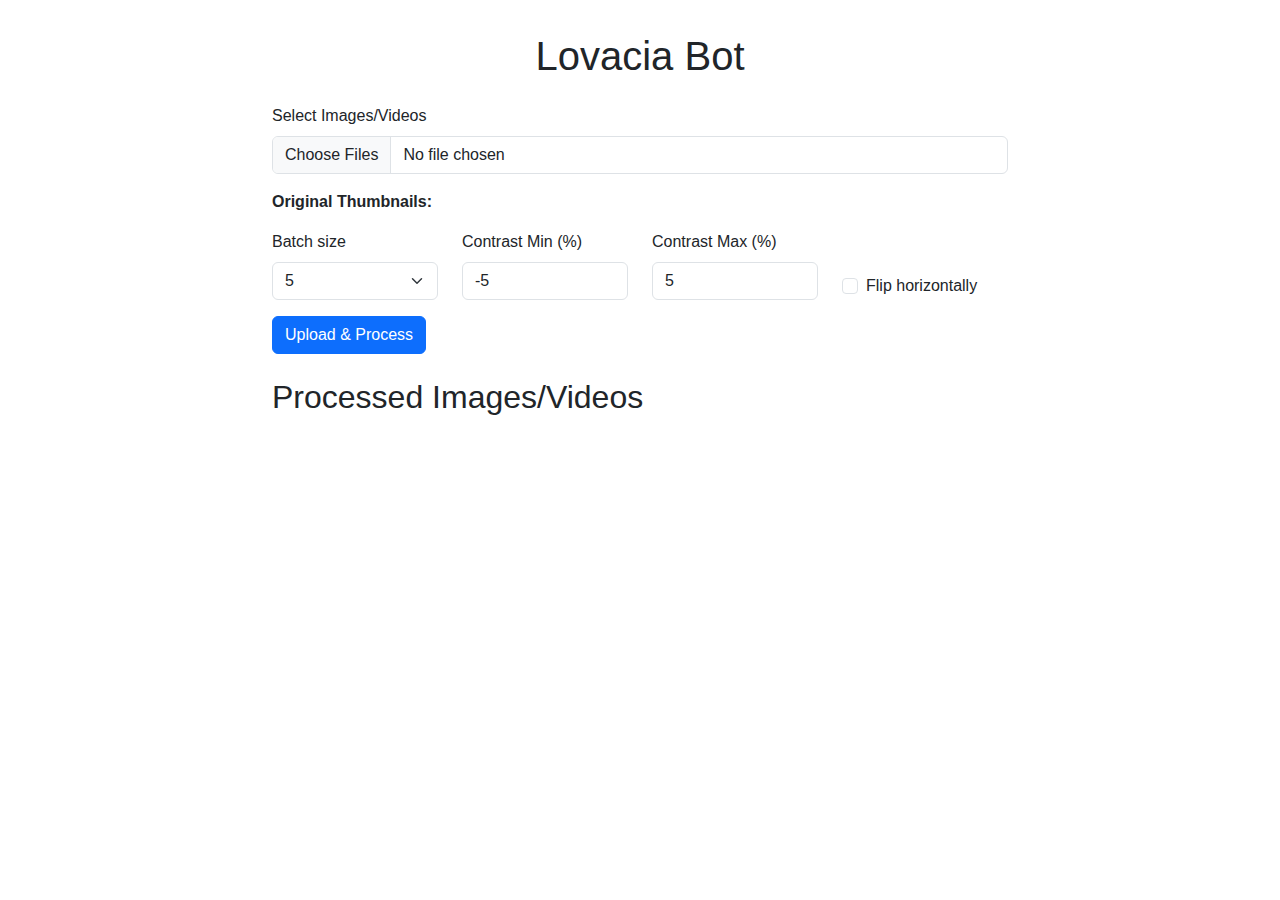
==== templates/index.html @ d13c579c "Update index.html" ====
<!DOCTYPE html>
<html lang="en">
<head>
  <meta charset="UTF-8">
  <title>Lovacia Bot</title>
  <!-- Bootstrap CSS for styling/buttons/progress bar -->
  <link href="https://cdn.jsdelivr.net/npm/bootstrap@5.3.0/dist/css/bootstrap.min.css" rel="stylesheet">
  <style>
    body {
      max-width: 800px;
      margin: auto;
      font-family: sans-serif;
      padding: 2rem;
    }
    #origPreview img,
    #results img {
      max-width: 150px;
      margin: .5rem;
      border: 1px solid #ccc;
    }
  </style>
</head>
<body>

  <h1 class="mb-4 text-center">Lovacia Bot</h1>

  <form id="frm" enctype="multipart/form-data" class="mb-4">
    <div class="mb-3">
      <label class="form-label">Select Images/Videos</label>
      <input type="file" name="files" class="form-control" multiple required>
    </div>

    <div id="origPreview" class="mb-3"><strong>Original Thumbnails:</strong></div>

    <div class="row mb-3">
      <div class="col-md-3">
        <label class="form-label">Batch size</label>
        <select name="count" class="form-select">
          <option>5</option><option>10</option><option>25</option><option>50</option>
        </select>
      </div>
      <div class="col-md-3">
        <label class="form-label">Contrast Min (%)</label>
        <input type="number" name="contrast_min" value="-5" step="0.1" class="form-control">
      </div>
      <div class="col-md-3">
        <label class="form-label">Contrast Max (%)</label>
        <input type="number" name="contrast_max" value="5" step="0.1" class="form-control">
      </div>
      <div class="col-md-3 d-flex align-items-end">
        <div class="form-check">
          <input class="form-check-input" type="checkbox" name="flip" id="flipCheck">
          <label class="form-check-label" for="flipCheck">Flip horizontally</label>
        </div>
      </div>
    </div>

    <button class="btn btn-primary" type="submit">Upload &amp; Process</button>
  </form>

  <div id="loading" class="text-center my-4" style="display:none;">
    <div class="spinner-border" role="status"><span class="visually-hidden">Loading…</span></div>
    <p>Processing…</p>
  </div>

  <h2>Processed Images/Videos</h2>
  <div id="results" class="d-flex flex-wrap"></div>
  <a id="batchDL" class="btn btn-success mt-3" href="#" download style="display:none">
    Download All Variations (ZIP)
  </a>

  <script>
    const frm = document.getElementById('frm');
    const orig = document.getElementById('origPreview');
    const loadEl = document.getElementById('loading');
    const resEl  = document.getElementById('results');
    const zipEl  = document.getElementById('batchDL');

    // Preview originals
    frm.querySelector('[type=file]').addEventListener('change', e => {
      orig.innerHTML = '<strong>Original Thumbnails:</strong>';
      Array.from(e.target.files).forEach(f => {
        const img = document.createElement('img');
        img.src = URL.createObjectURL(f);
        orig.appendChild(img);
      });
    });

    frm.onsubmit = async ev => {
      ev.preventDefault();
      loadEl.style.display = 'block';
      resEl.innerHTML = '';
      zipEl.style.display = 'none';

      const data = new FormData(frm);
      const r1 = await fetch('/upload', { method:'POST', body:data });
      const { job_id } = await r1.json();

      // listen for SSE
      const es = new EventSource(`/progress/${job_id}`);
      es.onmessage = async msg => {
        const { processed, total, batch_url } = JSON.parse(msg.data);
        if (batch_url) {
          es.close();
          loadEl.style.display = 'none';
          const r2 = await fetch(`/results/${job_id}`);
          const { items } = await r2.json();
          items.forEach(it => {
            const el = document.createElement(it.image.match(/\\.(mp4|mov|avi)$/) 
              ? 'video' : 'img');
            el.src = it.image;
            el.controls = !!el.tagName.match(/video/);
            el.classList.add('m-1');
            resEl.appendChild(el);

            const a = document.createElement('a');
            a.href = it.download_link;
            a.target = '_blank';
            a.innerText = 'Download';
            a.classList.add('d-block','mb-3');
            resEl.appendChild(a);
          });
          zipEl.href = batch_url;
          zipEl.style.display = 'inline-block';
        }
      };
    };
  </script>
</body>
</html>
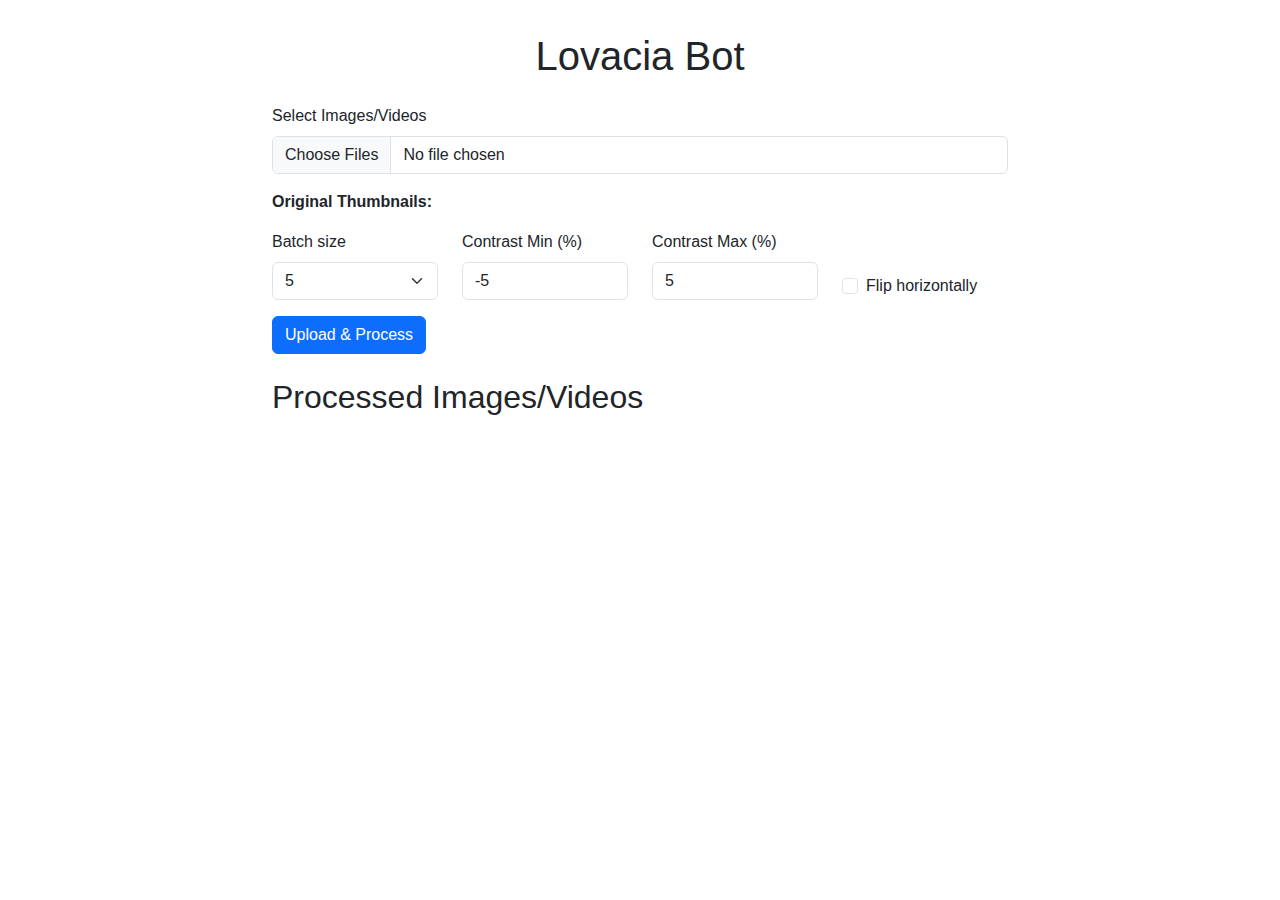
==== commit ee032a6a: "Update index.html" ====
--- a/templates/index.html
+++ b/templates/index.html
@@ -3,28 +3,17 @@
 <head>
   <meta charset="UTF-8">
   <title>Lovacia Bot</title>
-  <!-- Bootstrap CSS for styling/buttons/progress bar -->
   <link href="https://cdn.jsdelivr.net/npm/bootstrap@5.3.0/dist/css/bootstrap.min.css" rel="stylesheet">
   <style>
-    body {
-      max-width: 800px;
-      margin: auto;
-      font-family: sans-serif;
-      padding: 2rem;
-    }
-    #origPreview img,
-    #results img {
-      max-width: 150px;
-      margin: .5rem;
-      border: 1px solid #ccc;
-    }
+    body { max-width:800px; margin:auto; padding:2rem; font-family:sans-serif; }
+    #origPreview img, #results img, #results video { max-width:150px; margin:.5rem; border:1px solid #ccc }
   </style>
 </head>
 <body>
 
-  <h1 class="mb-4 text-center">Lovacia Bot</h1>
+  <h1 class="text-center mb-4">Lovacia Bot</h1>
 
-  <form id="frm" enctype="multipart/form-data" class="mb-4">
+  <form id="frm" class="mb-4" enctype="multipart/form-data">
     <div class="mb-3">
       <label class="form-label">Select Images/Videos</label>
       <input type="file" name="files" class="form-control" multiple required>
@@ -35,93 +24,91 @@
     <div class="row mb-3">
       <div class="col-md-3">
         <label class="form-label">Batch size</label>
-        <select name="count" class="form-select">
-          <option>5</option><option>10</option><option>25</option><option>50</option>
-        </select>
+        <select name="count" class="form-select"><option>5</option><option>10</option><option>25</option><option>50</option></select>
       </div>
       <div class="col-md-3">
         <label class="form-label">Contrast Min (%)</label>
-        <input type="number" name="contrast_min" value="-5" step="0.1" class="form-control">
+        <input type="number" name="contrast_min" step="0.1" value="-5" class="form-control">
       </div>
       <div class="col-md-3">
         <label class="form-label">Contrast Max (%)</label>
-        <input type="number" name="contrast_max" value="5" step="0.1" class="form-control">
+        <input type="number" name="contrast_max" step="0.1" value="5" class="form-control">
       </div>
       <div class="col-md-3 d-flex align-items-end">
         <div class="form-check">
-          <input class="form-check-input" type="checkbox" name="flip" id="flipCheck">
-          <label class="form-check-label" for="flipCheck">Flip horizontally</label>
+          <input class="form-check-input" type="checkbox" name="flip" id="flip">
+          <label class="form-check-label" for="flip">Flip horizontally</label>
         </div>
       </div>
     </div>
 
-    <button class="btn btn-primary" type="submit">Upload &amp; Process</button>
+    <button type="submit" class="btn btn-primary">Upload &amp; Process</button>
   </form>
 
-  <div id="loading" class="text-center my-4" style="display:none;">
+  <div id="spinner" class="text-center my-4" style="display:none">
     <div class="spinner-border" role="status"><span class="visually-hidden">Loading…</span></div>
     <p>Processing…</p>
   </div>
 
   <h2>Processed Images/Videos</h2>
   <div id="results" class="d-flex flex-wrap"></div>
-  <a id="batchDL" class="btn btn-success mt-3" href="#" download style="display:none">
-    Download All Variations (ZIP)
-  </a>
+  <a id="batchDL" class="btn btn-success mt-3" style="display:none" download>Download All Variations (ZIP)</a>
 
   <script>
-    const frm = document.getElementById('frm');
-    const orig = document.getElementById('origPreview');
-    const loadEl = document.getElementById('loading');
-    const resEl  = document.getElementById('results');
-    const zipEl  = document.getElementById('batchDL');
+    const frm = document.getElementById("frm"),
+          orig = document.getElementById("origPreview"),
+          spin = document.getElementById("spinner"),
+          res  = document.getElementById("results"),
+          zdl  = document.getElementById("batchDL");
 
-    // Preview originals
-    frm.querySelector('[type=file]').addEventListener('change', e => {
-      orig.innerHTML = '<strong>Original Thumbnails:</strong>';
+    // preview originals
+    frm.querySelector('[type=file]').onchange = e => {
+      orig.innerHTML = "<strong>Original Thumbnails:</strong>";
       Array.from(e.target.files).forEach(f => {
-        const img = document.createElement('img');
+        const img = document.createElement("img");
         img.src = URL.createObjectURL(f);
         orig.appendChild(img);
       });
-    });
+    };
 
     frm.onsubmit = async ev => {
       ev.preventDefault();
-      loadEl.style.display = 'block';
-      resEl.innerHTML = '';
-      zipEl.style.display = 'none';
+      spin.style.display = "block";
+      res.innerHTML  = "";
+      zdl.style.display="none";
 
       const data = new FormData(frm);
-      const r1 = await fetch('/upload', { method:'POST', body:data });
+      const r1 = await fetch("/upload", {method:"POST",body:data});
       const { job_id } = await r1.json();
 
-      // listen for SSE
       const es = new EventSource(`/progress/${job_id}`);
-      es.onmessage = async msg => {
-        const { processed, total, batch_url } = JSON.parse(msg.data);
+      es.onmessage = async m => {
+        const { processed, total, batch_url } = JSON.parse(m.data);
         if (batch_url) {
           es.close();
-          loadEl.style.display = 'none';
+          spin.style.display = "none";
+
+          // render items
           const r2 = await fetch(`/results/${job_id}`);
           const { items } = await r2.json();
-          items.forEach(it => {
-            const el = document.createElement(it.image.match(/\\.(mp4|mov|avi)$/) 
-              ? 'video' : 'img');
-            el.src = it.image;
-            el.controls = !!el.tagName.match(/video/);
-            el.classList.add('m-1');
-            resEl.appendChild(el);
+          for (let it of items) {
+            const tag = it.image.match(/\.(mp4|mov|avi)$/i) 
+                      ? document.createElement("video") 
+                      : document.createElement("img");
+            if(tag.tagName==="VIDEO"){ tag.controls = true; }
+            tag.src = it.image;
+            res.appendChild(tag);
 
-            const a = document.createElement('a');
+            const a = document.createElement("a");
             a.href = it.download_link;
-            a.target = '_blank';
-            a.innerText = 'Download';
-            a.classList.add('d-block','mb-3');
-            resEl.appendChild(a);
-          });
-          zipEl.href = batch_url;
-          zipEl.style.display = 'inline-block';
+            a.target = "_blank";
+            a.innerText = "Download";
+            a.classList.add("d-block","mb-3");
+            res.appendChild(a);
+          }
+
+          zdl.href = batch_url;
+          zdl.style.display = "inline-block";
         }
       };
     };
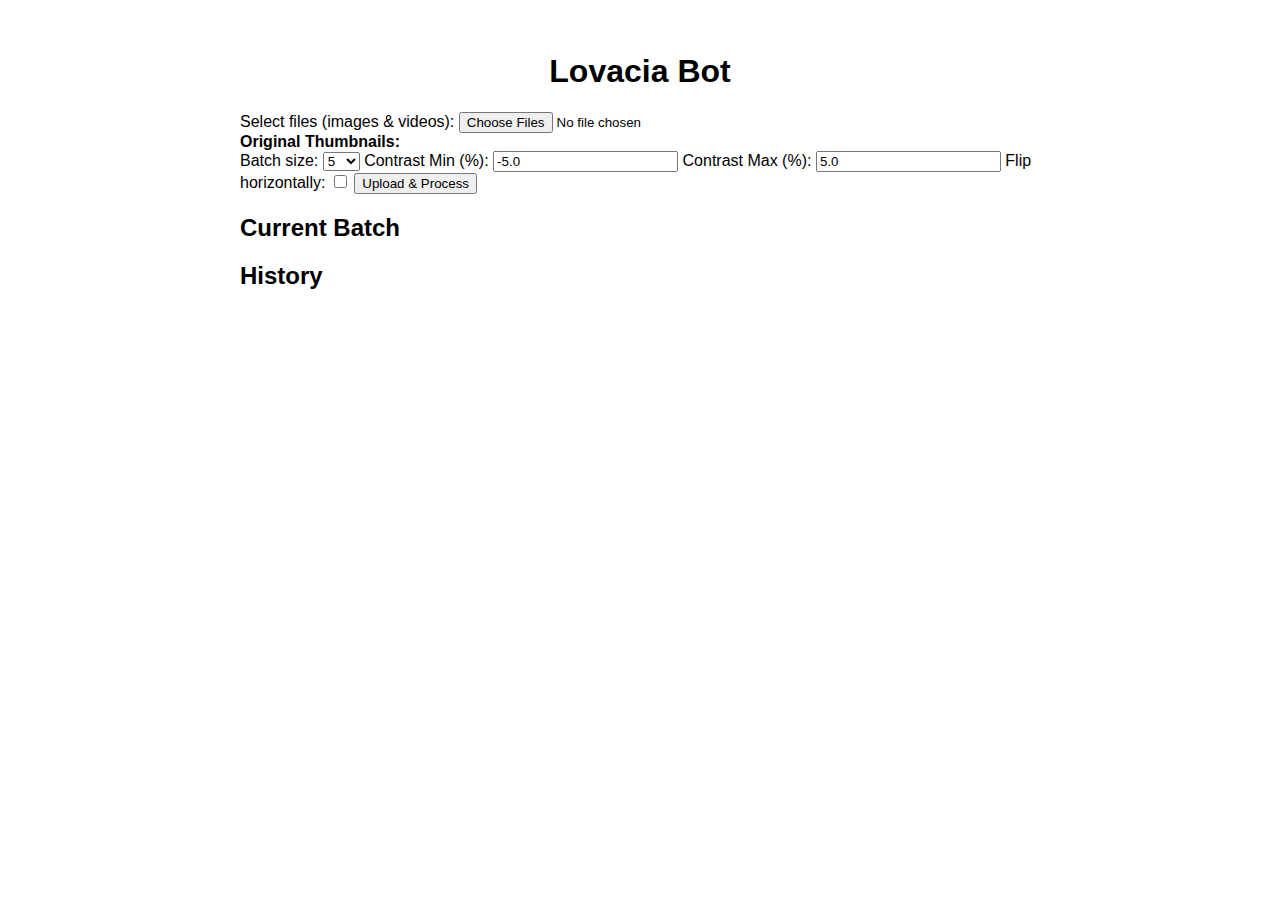
==== commit 816f7dd5: "Update index.html" ====
--- a/templates/index.html
+++ b/templates/index.html
@@ -3,114 +3,170 @@
 <head>
   <meta charset="UTF-8">
   <title>Lovacia Bot</title>
-  <link href="https://cdn.jsdelivr.net/npm/bootstrap@5.3.0/dist/css/bootstrap.min.css" rel="stylesheet">
   <style>
-    body { max-width:800px; margin:auto; padding:2rem; font-family:sans-serif; }
-    #origPreview img, #results img, #results video { max-width:150px; margin:.5rem; border:1px solid #ccc }
+    body { max-width:800px; margin:auto; font-family:sans-serif; padding:2rem }
+    #origPreview img,
+    #currentPreview img,
+    #historyPreview img {
+      max-width:150px;
+      margin:.5rem;
+      border:1px solid #ccc;
+    }
+    #origPreview video,
+    #currentPreview video,
+    #historyPreview video {
+      max-width:150px;
+      margin:.5rem;
+      border:1px solid #ccc;
+    }
+    .spinner { margin:2rem auto; text-align:center; display:none; }
   </style>
 </head>
 <body>
+  <h1 style="text-align:center">Lovacia Bot</h1>
 
-  <h1 class="text-center mb-4">Lovacia Bot</h1>
+  <form id="uploadForm" enctype="multipart/form-data">
+    <label>
+      Select files (images & videos):
+      <input type="file" name="files" id="fileInput" multiple required>
+    </label>
+    <div id="origPreview"><strong>Original Thumbnails:</strong></div>
 
-  <form id="frm" class="mb-4" enctype="multipart/form-data">
-    <div class="mb-3">
-      <label class="form-label">Select Images/Videos</label>
-      <input type="file" name="files" class="form-control" multiple required>
-    </div>
+    <label>
+      Batch size:
+      <select name="count">
+        <option>5</option><option>10</option><option>25</option><option>50</option>
+      </select>
+    </label>
+    <label>
+      Contrast Min (%):
+      <input type="number" name="contrast_min" value="-5.0" step="0.1">
+    </label>
+    <label>
+      Contrast Max (%):
+      <input type="number" name="contrast_max" value="5.0" step="0.1">
+    </label>
+    <label>
+      Flip horizontally:
+      <input type="checkbox" name="flip">
+    </label>
 
-    <div id="origPreview" class="mb-3"><strong>Original Thumbnails:</strong></div>
-
-    <div class="row mb-3">
-      <div class="col-md-3">
-        <label class="form-label">Batch size</label>
-        <select name="count" class="form-select"><option>5</option><option>10</option><option>25</option><option>50</option></select>
-      </div>
-      <div class="col-md-3">
-        <label class="form-label">Contrast Min (%)</label>
-        <input type="number" name="contrast_min" step="0.1" value="-5" class="form-control">
-      </div>
-      <div class="col-md-3">
-        <label class="form-label">Contrast Max (%)</label>
-        <input type="number" name="contrast_max" step="0.1" value="5" class="form-control">
-      </div>
-      <div class="col-md-3 d-flex align-items-end">
-        <div class="form-check">
-          <input class="form-check-input" type="checkbox" name="flip" id="flip">
-          <label class="form-check-label" for="flip">Flip horizontally</label>
-        </div>
-      </div>
-    </div>
-
-    <button type="submit" class="btn btn-primary">Upload &amp; Process</button>
+    <button type="submit" id="uploadBtn">Upload & Process</button>
+    <button type="button" id="cancelBtn" style="display:none">Cancel</button>
   </form>
 
-  <div id="spinner" class="text-center my-4" style="display:none">
-    <div class="spinner-border" role="status"><span class="visually-hidden">Loading…</span></div>
-    <p>Processing…</p>
+  <div class="spinner" id="spinner">
+    <svg width="40" height="40" viewBox="0 0 50 50">
+      <circle cx="25" cy="25" r="20" stroke="#888" stroke-width="5" fill="none"></circle>
+    </svg>
+    <div>Processing…</div>
   </div>
 
-  <h2>Processed Images/Videos</h2>
-  <div id="results" class="d-flex flex-wrap"></div>
-  <a id="batchDL" class="btn btn-success mt-3" style="display:none" download>Download All Variations (ZIP)</a>
+  <!-- Current batch -->
+  <h2>Current Batch</h2>
+  <div id="currentPreview"></div>
+  <a id="batchLink" href="#" download style="display:none">
+    Download All Variations (ZIP)
+  </a>
+
+  <!-- History of previous -->
+  <h2>History</h2>
+  <div id="historyPreview"></div>
+
 
   <script>
-    const frm = document.getElementById("frm"),
-          orig = document.getElementById("origPreview"),
-          spin = document.getElementById("spinner"),
-          res  = document.getElementById("results"),
-          zdl  = document.getElementById("batchDL");
-
     // preview originals
-    frm.querySelector('[type=file]').onchange = e => {
-      orig.innerHTML = "<strong>Original Thumbnails:</strong>";
-      Array.from(e.target.files).forEach(f => {
-        const img = document.createElement("img");
-        img.src = URL.createObjectURL(f);
-        orig.appendChild(img);
+    const fileInput = document.getElementById("fileInput");
+    const origPreview = document.getElementById("origPreview");
+    fileInput.onchange = () => {
+      origPreview.innerHTML = "<strong>Original Thumbnails:</strong>";
+      Array.from(fileInput.files).forEach(file => {
+        if (file.type.startsWith("image/")) {
+          let img = document.createElement("img");
+          img.src = URL.createObjectURL(file);
+          origPreview.appendChild(img);
+        } else if (file.type.startsWith("video/")) {
+          let vid = document.createElement("video");
+          vid.src = URL.createObjectURL(file);
+          vid.controls = false;
+          origPreview.appendChild(vid);
+        }
       });
     };
 
-    frm.onsubmit = async ev => {
-      ev.preventDefault();
-      spin.style.display = "block";
-      res.innerHTML  = "";
-      zdl.style.display="none";
+    let controller;
+    const form       = document.getElementById("uploadForm");
+    const uploadBtn  = document.getElementById("uploadBtn");
+    const cancelBtn  = document.getElementById("cancelBtn");
+    const spinner    = document.getElementById("spinner");
+    const currentDiv = document.getElementById("currentPreview");
+    const historyDiv = document.getElementById("historyPreview");
+    const batchLink  = document.getElementById("batchLink");
 
-      const data = new FormData(frm);
-      const r1 = await fetch("/upload", {method:"POST",body:data});
-      const { job_id } = await r1.json();
+    form.onsubmit = async e => {
+      e.preventDefault();
+      controller = new AbortController();
 
-      const es = new EventSource(`/progress/${job_id}`);
-      es.onmessage = async m => {
-        const { processed, total, batch_url } = JSON.parse(m.data);
-        if (batch_url) {
-          es.close();
-          spin.style.display = "none";
+      // UI toggles
+      uploadBtn.disabled = true;
+      cancelBtn.style.display = "inline";
+      spinner.style.display = "block";
+      currentDiv.innerHTML = "";
+      batchLink.style.display = "none";
 
-          // render items
-          const r2 = await fetch(`/results/${job_id}`);
-          const { items } = await r2.json();
-          for (let it of items) {
-            const tag = it.image.match(/\.(mp4|mov|avi)$/i) 
-                      ? document.createElement("video") 
-                      : document.createElement("img");
-            if(tag.tagName==="VIDEO"){ tag.controls = true; }
-            tag.src = it.image;
-            res.appendChild(tag);
+      try {
+        const res = await fetch("/upload", {
+          method: "POST",
+          body: new FormData(form),
+          signal: controller.signal
+        });
+        const { processed, batch } = await res.json();
 
-            const a = document.createElement("a");
-            a.href = it.download_link;
-            a.target = "_blank";
-            a.innerText = "Download";
-            a.classList.add("d-block","mb-3");
-            res.appendChild(a);
+        // render current batch
+        processed.forEach(item => {
+          if (item.type === "image") {
+            let img = document.createElement("img");
+            img.src = item.thumb;
+            currentDiv.appendChild(img);
+          } else {
+            let vid = document.createElement("video");
+            vid.src = item.thumb;
+            vid.controls = true;
+            currentDiv.appendChild(vid);
           }
+          // download link
+          let a = document.createElement("a");
+          a.href = item.download;
+          a.innerText = "Download";
+          a.target = "_blank";
+          currentDiv.appendChild(a);
+        });
 
-          zdl.href = batch_url;
-          zdl.style.display = "inline-block";
+        // batch zip
+        if (batch) {
+          batchLink.href = batch;
+          batchLink.style.display = "inline-block";
         }
-      };
+
+        // append to history
+        historyDiv.appendChild(currentDiv.cloneNode(true));
+
+      } catch (err) {
+        if (err.name === "AbortError") {
+          currentDiv.innerHTML = "<p>Processing cancelled.</p>";
+        } else {
+          console.error(err);
+          currentDiv.innerHTML = "<p style='color:red'>Error occurred.</p>";
+        }
+      } finally {
+        uploadBtn.disabled = false;
+        cancelBtn.style.display = "none";
+        spinner.style.display = "none";
+      }
+    };
+
+    cancelBtn.onclick = () => {
+      if (controller) controller.abort();
     };
   </script>
 </body>
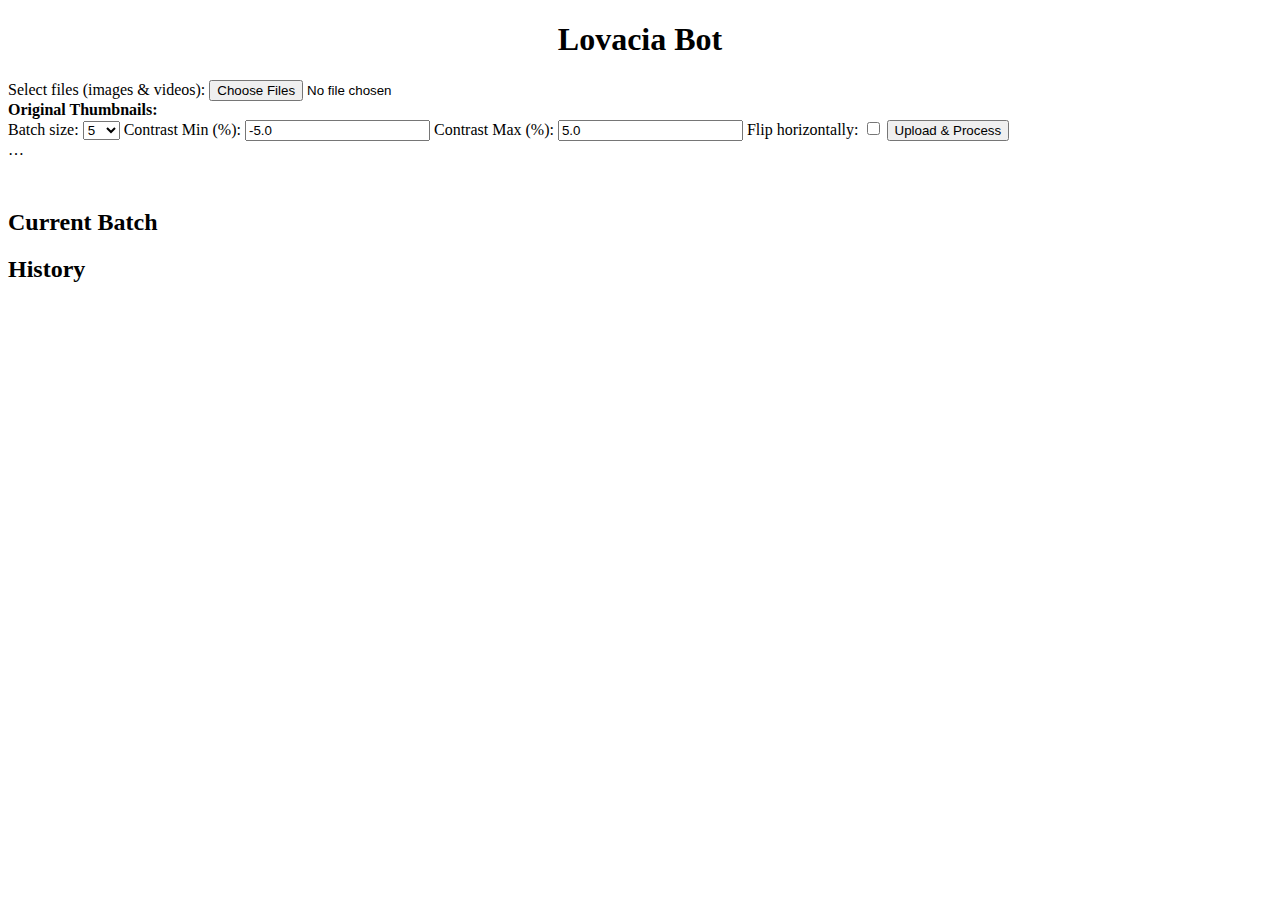
==== commit f7e1d804: "Update index.html" ====
--- a/templates/index.html
+++ b/templates/index.html
@@ -1,33 +1,20 @@
+<!-- templates/index.html -->
 <!DOCTYPE html>
 <html lang="en">
 <head>
   <meta charset="UTF-8">
-  <title>Lovacia Bot</title>
-  <style>
-    body { max-width:800px; margin:auto; font-family:sans-serif; padding:2rem }
-    #origPreview img,
-    #currentPreview img,
-    #historyPreview img {
-      max-width:150px;
-      margin:.5rem;
-      border:1px solid #ccc;
-    }
-    #origPreview video,
-    #currentPreview video,
-    #historyPreview video {
-      max-width:150px;
-      margin:.5rem;
-      border:1px solid #ccc;
-    }
-    .spinner { margin:2rem auto; text-align:center; display:none; }
-  </style>
+  <meta name="viewport" content="width=device-width,initial-scale=1">
+  <title>Lovacia Bot</title>
+  <!-- this tells Jinja to expand to /static/app.css -->
+  <link rel="stylesheet" href="{{ request.url_for('static', path='app.css') }}">
 </head>
 <body>
-  <h1 style="text-align:center">Lovacia Bot</h1>
+
+  <h1 style="text-align:center">Lovacia Bot</h1>
 
   <form id="uploadForm" enctype="multipart/form-data">
     <label>
-      Select files (images & videos):
+      Select files (images & videos):
       <input type="file" name="files" id="fileInput" multiple required>
     </label>
     <div id="origPreview"><strong>Original Thumbnails:</strong></div>
@@ -39,135 +26,40 @@
       </select>
     </label>
     <label>
-      Contrast Min (%):
+      Contrast Min (%):
       <input type="number" name="contrast_min" value="-5.0" step="0.1">
     </label>
     <label>
-      Contrast Max (%):
+      Contrast Max (%):
       <input type="number" name="contrast_max" value="5.0" step="0.1">
     </label>
     <label>
-      Flip horizontally:
+      Flip horizontally:
       <input type="checkbox" name="flip">
     </label>
 
-    <button type="submit" id="uploadBtn">Upload & Process</button>
+    <button type="submit" id="uploadBtn">Upload & Process</button>
     <button type="button" id="cancelBtn" style="display:none">Cancel</button>
   </form>
 
-  <div class="spinner" id="spinner">
-    <svg width="40" height="40" viewBox="0 0 50 50">
-      <circle cx="25" cy="25" r="20" stroke="#888" stroke-width="5" fill="none"></circle>
-    </svg>
-    <div>Processing…</div>
+  <div id="spinnerOverlay">
+    <div class="spinner-border" role="status" style="width:3rem;height:3rem">
+      <span class="visually-hidden">…</span>
+    </div>
   </div>
 
-  <!-- Current batch -->
-  <h2>Current Batch</h2>
-  <div id="currentPreview"></div>
+  <h2>Current Batch</h2>
+  <div id="currentPreview" class="d-flex flex-wrap"></div>
   <a id="batchLink" href="#" download style="display:none">
-    Download All Variations (ZIP)
+    Download All Variations (ZIP)
   </a>
 
-  <!-- History of previous -->
   <h2>History</h2>
-  <div id="historyPreview"></div>
-
+  <div id="historyPreview" class="d-flex flex-wrap"></div>
 
   <script>
-    // preview originals
-    const fileInput = document.getElementById("fileInput");
-    const origPreview = document.getElementById("origPreview");
-    fileInput.onchange = () => {
-      origPreview.innerHTML = "<strong>Original Thumbnails:</strong>";
-      Array.from(fileInput.files).forEach(file => {
-        if (file.type.startsWith("image/")) {
-          let img = document.createElement("img");
-          img.src = URL.createObjectURL(file);
-          origPreview.appendChild(img);
-        } else if (file.type.startsWith("video/")) {
-          let vid = document.createElement("video");
-          vid.src = URL.createObjectURL(file);
-          vid.controls = false;
-          origPreview.appendChild(vid);
-        }
-      });
-    };
+  // … keep the exact same JavaScript from before …
+  </script>
 
-    let controller;
-    const form       = document.getElementById("uploadForm");
-    const uploadBtn  = document.getElementById("uploadBtn");
-    const cancelBtn  = document.getElementById("cancelBtn");
-    const spinner    = document.getElementById("spinner");
-    const currentDiv = document.getElementById("currentPreview");
-    const historyDiv = document.getElementById("historyPreview");
-    const batchLink  = document.getElementById("batchLink");
-
-    form.onsubmit = async e => {
-      e.preventDefault();
-      controller = new AbortController();
-
-      // UI toggles
-      uploadBtn.disabled = true;
-      cancelBtn.style.display = "inline";
-      spinner.style.display = "block";
-      currentDiv.innerHTML = "";
-      batchLink.style.display = "none";
-
-      try {
-        const res = await fetch("/upload", {
-          method: "POST",
-          body: new FormData(form),
-          signal: controller.signal
-        });
-        const { processed, batch } = await res.json();
-
-        // render current batch
-        processed.forEach(item => {
-          if (item.type === "image") {
-            let img = document.createElement("img");
-            img.src = item.thumb;
-            currentDiv.appendChild(img);
-          } else {
-            let vid = document.createElement("video");
-            vid.src = item.thumb;
-            vid.controls = true;
-            currentDiv.appendChild(vid);
-          }
-          // download link
-          let a = document.createElement("a");
-          a.href = item.download;
-          a.innerText = "Download";
-          a.target = "_blank";
-          currentDiv.appendChild(a);
-        });
-
-        // batch zip
-        if (batch) {
-          batchLink.href = batch;
-          batchLink.style.display = "inline-block";
-        }
-
-        // append to history
-        historyDiv.appendChild(currentDiv.cloneNode(true));
-
-      } catch (err) {
-        if (err.name === "AbortError") {
-          currentDiv.innerHTML = "<p>Processing cancelled.</p>";
-        } else {
-          console.error(err);
-          currentDiv.innerHTML = "<p style='color:red'>Error occurred.</p>";
-        }
-      } finally {
-        uploadBtn.disabled = false;
-        cancelBtn.style.display = "none";
-        spinner.style.display = "none";
-      }
-    };
-
-    cancelBtn.onclick = () => {
-      if (controller) controller.abort();
-    };
-  </script>
 </body>
 </html>
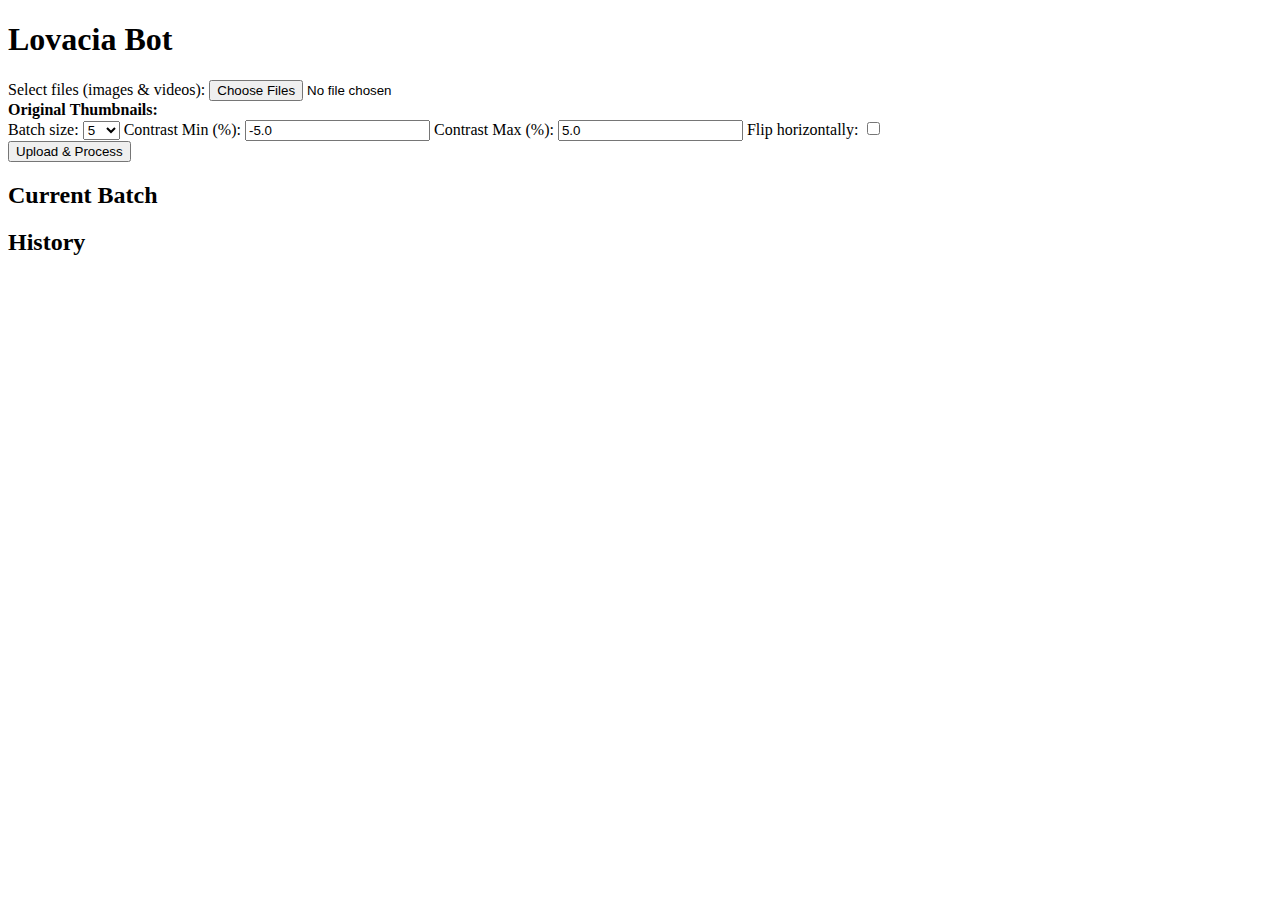
==== commit 8bbe18a8: "Update index.html" ====
--- a/templates/index.html
+++ b/templates/index.html
@@ -1,65 +1,118 @@
-<!-- templates/index.html -->
 <!DOCTYPE html>
 <html lang="en">
 <head>
   <meta charset="UTF-8">
   <meta name="viewport" content="width=device-width,initial-scale=1">
-  <title>Lovacia Bot</title>
-  <!-- this tells Jinja to expand to /static/app.css -->
+  <title>Lovacia Bot</title>
+  <!-- attach our CSS -->
   <link rel="stylesheet" href="{{ request.url_for('static', path='app.css') }}">
 </head>
 <body>
 
-  <h1 style="text-align:center">Lovacia Bot</h1>
+  <h1 class="title">Lovacia Bot</h1>
 
   <form id="uploadForm" enctype="multipart/form-data">
-    <label>
-      Select files (images & videos):
+    <div class="field">
+      <label>Select files (images & videos):</label>
       <input type="file" name="files" id="fileInput" multiple required>
-    </label>
-    <div id="origPreview"><strong>Original Thumbnails:</strong></div>
-
-    <label>
-      Batch size:
-      <select name="count">
-        <option>5</option><option>10</option><option>25</option><option>50</option>
-      </select>
-    </label>
-    <label>
-      Contrast Min (%):
-      <input type="number" name="contrast_min" value="-5.0" step="0.1">
-    </label>
-    <label>
-      Contrast Max (%):
-      <input type="number" name="contrast_max" value="5.0" step="0.1">
-    </label>
-    <label>
-      Flip horizontally:
-      <input type="checkbox" name="flip">
-    </label>
-
-    <button type="submit" id="uploadBtn">Upload & Process</button>
-    <button type="button" id="cancelBtn" style="display:none">Cancel</button>
+    </div>
+    <div id="origPreview" class="field"><strong>Original Thumbnails:</strong></div>
+    <div class="field">
+      <label>Batch size:
+        <select name="count">
+          <option>5</option><option>10</option><option>25</option><option>50</option>
+        </select>
+      </label>
+      <label>Contrast Min (%):
+        <input type="number" name="contrast_min" value="-5.0" step="0.1">
+      </label>
+      <label>Contrast Max (%):
+        <input type="number" name="contrast_max" value="5.0" step="0.1">
+      </label>
+      <label>Flip horizontally:
+        <input type="checkbox" name="flip">
+      </label>
+    </div>
+    <div class="field">
+      <button type="submit" id="uploadBtn">Upload & Process</button>
+      <button type="button" id="cancelBtn" style="display:none;">Cancel</button>
+    </div>
   </form>
 
-  <div id="spinnerOverlay">
-    <div class="spinner-border" role="status" style="width:3rem;height:3rem">
-      <span class="visually-hidden">…</span>
-    </div>
+  <!-- spinner overlay -->
+  <div id="spinnerOverlay" style="display:none;">
+    <div class="spinner"></div>
   </div>
 
   <h2>Current Batch</h2>
-  <div id="currentPreview" class="d-flex flex-wrap"></div>
-  <a id="batchLink" href="#" download style="display:none">
-    Download All Variations (ZIP)
-  </a>
+  <div id="imagePreview" class="gallery"></div>
 
   <h2>History</h2>
-  <div id="historyPreview" class="d-flex flex-wrap"></div>
+  <div id="history" class="gallery"></div>
 
   <script>
-  // … keep the exact same JavaScript from before …
+    const fileInput = document.getElementById("fileInput");
+    const origPreview = document.getElementById("origPreview");
+    fileInput.onchange = () => {
+      origPreview.innerHTML = "<strong>Original Thumbnails:</strong>";
+      Array.from(fileInput.files).forEach(f=>{
+        const img = document.createElement("img");
+        img.src = URL.createObjectURL(f);
+        origPreview.appendChild(img);
+      });
+    };
+
+    let controller, jobId;
+    const form = document.getElementById("uploadForm"),
+          uploadBtn = document.getElementById("uploadBtn"),
+          cancelBtn = document.getElementById("cancelBtn"),
+          spinner = document.getElementById("spinnerOverlay"),
+          preview = document.getElementById("imagePreview"),
+          history = document.getElementById("history");
+
+    form.onsubmit = async e=>{
+      e.preventDefault();
+      controller = new AbortController();
+      uploadBtn.disabled = true;
+      cancelBtn.style.display = "inline-block";
+      spinner.style.display = "flex";
+      preview.innerHTML = "";
+
+      const data = new FormData(form);
+      const resp = await fetch("/upload", { method:"POST", body:data, signal:controller.signal });
+      const { job_id } = await resp.json();
+      jobId = job_id;
+
+      // SSE progress
+      const evtSrc = new EventSource(`/progress/${job_id}`);
+      evtSrc.onmessage = e=>{
+        const { processed, total, batch_url } = JSON.parse(e.data);
+        // can do a simple textual or numeric update here if you like...
+        if(batch_url){
+          // final!
+          evtSrc.close();
+          spinner.style.display = "none";
+          uploadBtn.disabled = false;
+          cancelBtn.style.display = "none";
+
+          // pull results
+          fetch(`/results/${job_id}`)
+            .then(r=>r.json())
+            .then(({items, batch_url})=>{
+              // render Current Batch
+              items.slice(-total).forEach(it=>{
+                const img = document.createElement("img");
+                img.src = it.image;
+                preview.appendChild(img);
+              });
+              // append to History
+              history.appendChild(preview.cloneNode(true));
+            });
+        }
+      };
+    };
+
+    cancelBtn.onclick = ()=> controller.abort();
   </script>
-
 </body>
 </html>
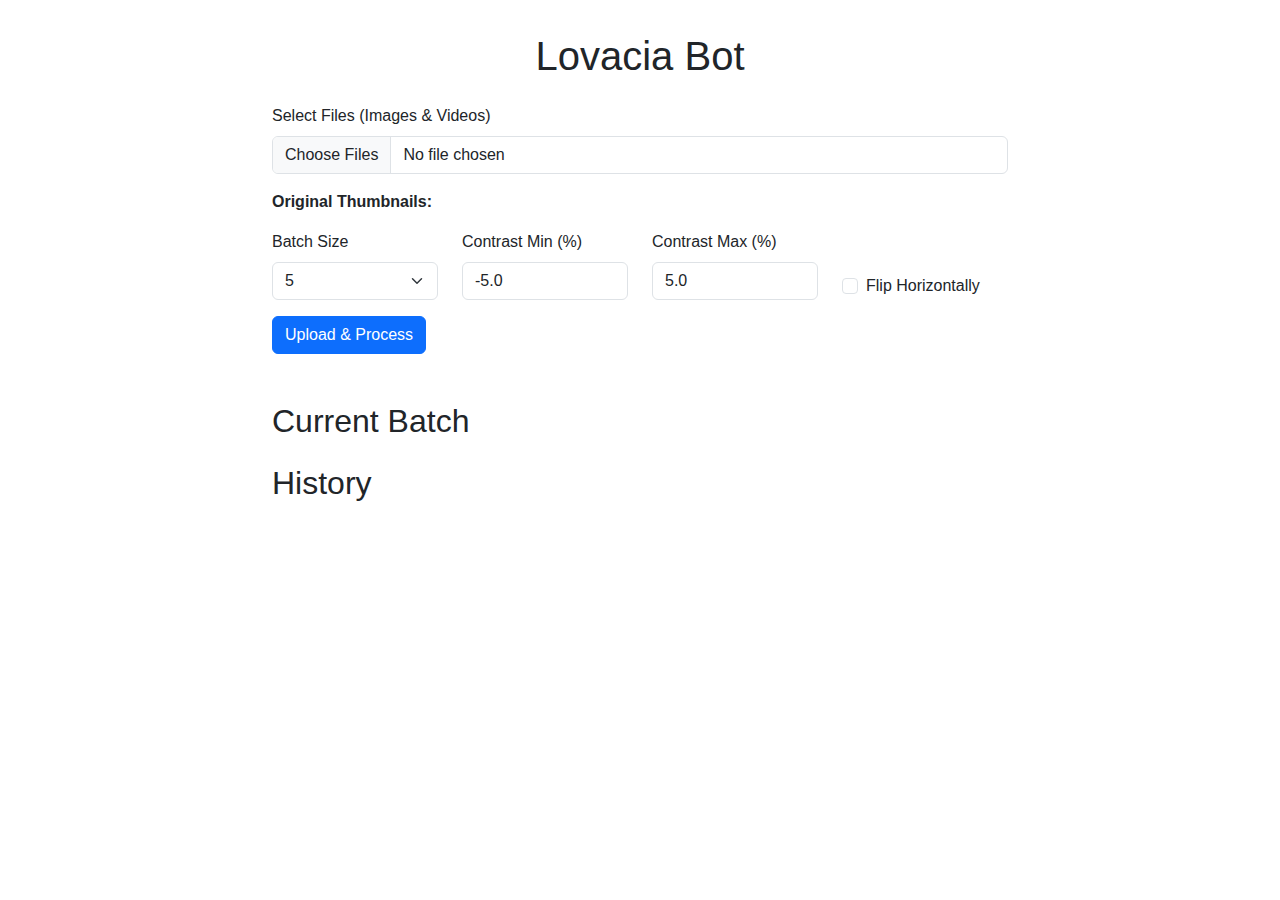
==== commit 4d109ad1: "Update index.html" ====
--- a/templates/index.html
+++ b/templates/index.html
@@ -2,117 +2,107 @@
 <html lang="en">
 <head>
   <meta charset="UTF-8">
-  <meta name="viewport" content="width=device-width,initial-scale=1">
+  <meta name="viewport" content="width=device-width, initial-scale=1.0">
   <title>Lovacia Bot</title>
-  <!-- attach our CSS -->
-  <link rel="stylesheet" href="{{ request.url_for('static', path='app.css') }}">
+  <link rel="stylesheet" href="https://cdn.jsdelivr.net/npm/bootstrap@5.3.0/dist/css/bootstrap.min.css">
+  <style>
+    body {
+      max-width: 800px;
+      margin: auto;
+      font-family: sans-serif;
+      padding: 2rem;
+    }
+    #origPreview img {
+      max-width: 150px;
+      margin: .5rem;
+      border: 1px solid #ccc;
+    }
+  </style>
 </head>
 <body>
-
-  <h1 class="title">Lovacia Bot</h1>
+  <h1 class="mb-4 text-center">Lovacia Bot</h1>
 
   <form id="uploadForm" enctype="multipart/form-data">
-    <div class="field">
-      <label>Select files (images & videos):</label>
-      <input type="file" name="files" id="fileInput" multiple required>
+    <div class="mb-3">
+      <label class="form-label">Select Files (Images & Videos)</label>
+      <input type="file" class="form-control" name="files" id="fileInput" multiple required>
     </div>
-    <div id="origPreview" class="field"><strong>Original Thumbnails:</strong></div>
-    <div class="field">
-      <label>Batch size:
-        <select name="count">
-          <option>5</option><option>10</option><option>25</option><option>50</option>
+
+    <div id="origPreview" class="mb-3">
+      <strong>Original Thumbnails:</strong>
+    </div>
+
+    <div class="row mb-3">
+      <div class="col-md-3">
+        <label class="form-label">Batch Size</label>
+        <select name="count" class="form-select">
+          <option value="5">5</option>
+          <option value="10">10</option>
+          <option value="25">25</option>
+          <option value="50">50</option>
         </select>
-      </label>
-      <label>Contrast Min (%):
-        <input type="number" name="contrast_min" value="-5.0" step="0.1">
-      </label>
-      <label>Contrast Max (%):
-        <input type="number" name="contrast_max" value="5.0" step="0.1">
-      </label>
-      <label>Flip horizontally:
-        <input type="checkbox" name="flip">
-      </label>
+      </div>
+      <div class="col-md-3">
+        <label class="form-label">Contrast Min (%)</label>
+        <input type="number" name="contrast_min" class="form-control" value="-5.0" step="0.1">
+      </div>
+      <div class="col-md-3">
+        <label class="form-label">Contrast Max (%)</label>
+        <input type="number" name="contrast_max" class="form-control" value="5.0" step="0.1">
+      </div>
+      <div class="col-md-3 d-flex align-items-end">
+        <div class="form-check">
+          <input class="form-check-input" type="checkbox" name="flip" id="flipCheck">
+          <label class="form-check-label" for="flipCheck">Flip Horizontally</label>
+        </div>
+      </div>
     </div>
-    <div class="field">
-      <button type="submit" id="uploadBtn">Upload & Process</button>
-      <button type="button" id="cancelBtn" style="display:none;">Cancel</button>
-    </div>
+
+    <button type="submit" id="uploadBtn" class="btn btn-primary">Upload & Process</button>
   </form>
 
-  <!-- spinner overlay -->
-  <div id="spinnerOverlay" style="display:none;">
-    <div class="spinner"></div>
-  </div>
-
-  <h2>Current Batch</h2>
-  <div id="imagePreview" class="gallery"></div>
+  <h2 class="mt-5">Current Batch</h2>
+  <div id="currentBatch" class="mb-4"></div>
 
   <h2>History</h2>
-  <div id="history" class="gallery"></div>
+  <div id="history"></div>
 
   <script>
     const fileInput = document.getElementById("fileInput");
     const origPreview = document.getElementById("origPreview");
     fileInput.onchange = () => {
-      origPreview.innerHTML = "<strong>Original Thumbnails:</strong>";
-      Array.from(fileInput.files).forEach(f=>{
+      origPreview.innerHTML = "<strong>Original Thumbnails:</strong>";
+      Array.from(fileInput.files).forEach(file => {
         const img = document.createElement("img");
-        img.src = URL.createObjectURL(f);
+        img.src = URL.createObjectURL(file);
         origPreview.appendChild(img);
       });
     };
 
-    let controller, jobId;
-    const form = document.getElementById("uploadForm"),
-          uploadBtn = document.getElementById("uploadBtn"),
-          cancelBtn = document.getElementById("cancelBtn"),
-          spinner = document.getElementById("spinnerOverlay"),
-          preview = document.getElementById("imagePreview"),
-          history = document.getElementById("history");
+    const form = document.getElementById("uploadForm");
+    form.onsubmit = async (e) => {
+      e.preventDefault();
+      const formData = new FormData(form);
+      const response = await fetch("/upload_video", {
+        method: "POST",
+        body: formData
+      });
+      const result = await response.json();
+      const currentBatchDiv = document.getElementById("currentBatch");
 
-    form.onsubmit = async e=>{
-      e.preventDefault();
-      controller = new AbortController();
-      uploadBtn.disabled = true;
-      cancelBtn.style.display = "inline-block";
-      spinner.style.display = "flex";
-      preview.innerHTML = "";
+      const videoElement = document.createElement("video");
+      videoElement.src = result.processed_file;
+      videoElement.controls = true;
+      videoElement.width = 300;
+      currentBatchDiv.appendChild(videoElement);
 
-      const data = new FormData(form);
-      const resp = await fetch("/upload", { method:"POST", body:data, signal:controller.signal });
-      const { job_id } = await resp.json();
-      jobId = job_id;
-
-      // SSE progress
-      const evtSrc = new EventSource(`/progress/${job_id}`);
-      evtSrc.onmessage = e=>{
-        const { processed, total, batch_url } = JSON.parse(e.data);
-        // can do a simple textual or numeric update here if you like...
-        if(batch_url){
-          // final!
-          evtSrc.close();
-          spinner.style.display = "none";
-          uploadBtn.disabled = false;
-          cancelBtn.style.display = "none";
-
-          // pull results
-          fetch(`/results/${job_id}`)
-            .then(r=>r.json())
-            .then(({items, batch_url})=>{
-              // render Current Batch
-              items.slice(-total).forEach(it=>{
-                const img = document.createElement("img");
-                img.src = it.image;
-                preview.appendChild(img);
-              });
-              // append to History
-              history.appendChild(preview.cloneNode(true));
-            });
-        }
-      };
+      const historyDiv = document.getElementById("history");
+      const downloadLink = document.createElement("a");
+      downloadLink.href = result.processed_file;
+      downloadLink.innerText = "Download Processed Video";
+      downloadLink.download = result.processed_file.split("/").pop();
+      historyDiv.appendChild(downloadLink);
     };
-
-    cancelBtn.onclick = ()=> controller.abort();
   </script>
 </body>
 </html>
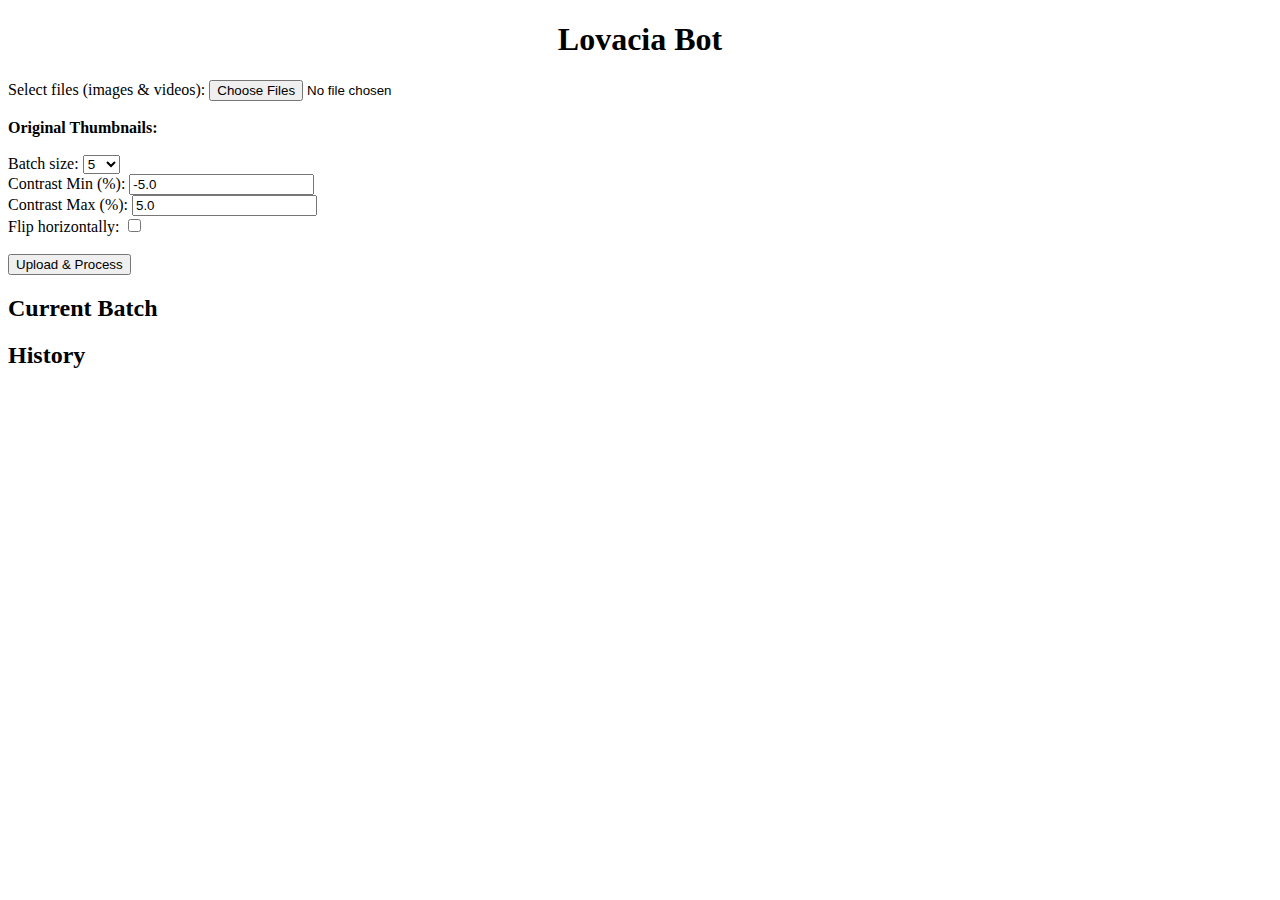
==== commit e6541cdd: "Update index.html" ====
--- a/templates/index.html
+++ b/templates/index.html
@@ -1,108 +1,43 @@
 <!DOCTYPE html>
 <html lang="en">
 <head>
-  <meta charset="UTF-8">
-  <meta name="viewport" content="width=device-width, initial-scale=1.0">
-  <title>Lovacia Bot</title>
-  <link rel="stylesheet" href="https://cdn.jsdelivr.net/npm/bootstrap@5.3.0/dist/css/bootstrap.min.css">
-  <style>
-    body {
-      max-width: 800px;
-      margin: auto;
-      font-family: sans-serif;
-      padding: 2rem;
-    }
-    #origPreview img {
-      max-width: 150px;
-      margin: .5rem;
-      border: 1px solid #ccc;
-    }
-  </style>
+    <meta charset="UTF-8">
+    <meta name="viewport" content="width=device-width, initial-scale=1.0">
+    <title>Lovacia Bot</title>
+    <link rel="stylesheet" href="{{ request.url_for('static', path='app.css') }}">
 </head>
 <body>
-  <h1 class="mb-4 text-center">Lovacia Bot</h1>
+    <h1 style="text-align:center;">Lovacia Bot</h1>
+    <form id="uploadForm" enctype="multipart/form-data" action="/upload/" method="post">
+        <label for="fileInput">Select files (images & videos):</label>
+        <input type="file" name="files" id="fileInput" multiple required><br><br>
 
-  <form id="uploadForm" enctype="multipart/form-data">
-    <div class="mb-3">
-      <label class="form-label">Select Files (Images & Videos)</label>
-      <input type="file" class="form-control" name="files" id="fileInput" multiple required>
-    </div>
+        <div id="origPreview"><strong>Original Thumbnails:</strong></div><br>
 
-    <div id="origPreview" class="mb-3">
-      <strong>Original Thumbnails:</strong>
-    </div>
+        <label>Batch size:</label>
+        <select name="count">
+            <option value="5">5</option>
+            <option value="10">10</option>
+            <option value="25">25</option>
+            <option value="50">50</option>
+        </select><br>
 
-    <div class="row mb-3">
-      <div class="col-md-3">
-        <label class="form-label">Batch Size</label>
-        <select name="count" class="form-select">
-          <option value="5">5</option>
-          <option value="10">10</option>
-          <option value="25">25</option>
-          <option value="50">50</option>
-        </select>
-      </div>
-      <div class="col-md-3">
-        <label class="form-label">Contrast Min (%)</label>
-        <input type="number" name="contrast_min" class="form-control" value="-5.0" step="0.1">
-      </div>
-      <div class="col-md-3">
-        <label class="form-label">Contrast Max (%)</label>
-        <input type="number" name="contrast_max" class="form-control" value="5.0" step="0.1">
-      </div>
-      <div class="col-md-3 d-flex align-items-end">
-        <div class="form-check">
-          <input class="form-check-input" type="checkbox" name="flip" id="flipCheck">
-          <label class="form-check-label" for="flipCheck">Flip Horizontally</label>
-        </div>
-      </div>
-    </div>
+        <label>Contrast Min (%):</label>
+        <input type="number" name="contrast_min" value="-5.0" step="0.1"><br>
 
-    <button type="submit" id="uploadBtn" class="btn btn-primary">Upload & Process</button>
-  </form>
+        <label>Contrast Max (%):</label>
+        <input type="number" name="contrast_max" value="5.0" step="0.1"><br>
 
-  <h2 class="mt-5">Current Batch</h2>
-  <div id="currentBatch" class="mb-4"></div>
+        <label>Flip horizontally:</label>
+        <input type="checkbox" name="flip"><br><br>
 
-  <h2>History</h2>
-  <div id="history"></div>
+        <input type="submit" value="Upload & Process">
+    </form>
 
-  <script>
-    const fileInput = document.getElementById("fileInput");
-    const origPreview = document.getElementById("origPreview");
-    fileInput.onchange = () => {
-      origPreview.innerHTML = "<strong>Original Thumbnails:</strong>";
-      Array.from(fileInput.files).forEach(file => {
-        const img = document.createElement("img");
-        img.src = URL.createObjectURL(file);
-        origPreview.appendChild(img);
-      });
-    };
+    <h2>Current Batch</h2>
+    <!-- List current processing files here (dynamically) -->
 
-    const form = document.getElementById("uploadForm");
-    form.onsubmit = async (e) => {
-      e.preventDefault();
-      const formData = new FormData(form);
-      const response = await fetch("/upload_video", {
-        method: "POST",
-        body: formData
-      });
-      const result = await response.json();
-      const currentBatchDiv = document.getElementById("currentBatch");
-
-      const videoElement = document.createElement("video");
-      videoElement.src = result.processed_file;
-      videoElement.controls = true;
-      videoElement.width = 300;
-      currentBatchDiv.appendChild(videoElement);
-
-      const historyDiv = document.getElementById("history");
-      const downloadLink = document.createElement("a");
-      downloadLink.href = result.processed_file;
-      downloadLink.innerText = "Download Processed Video";
-      downloadLink.download = result.processed_file.split("/").pop();
-      historyDiv.appendChild(downloadLink);
-    };
-  </script>
+    <h2>History</h2>
+    <!-- List processed files (e.g., images, videos) here (dynamically) -->
 </body>
 </html>
